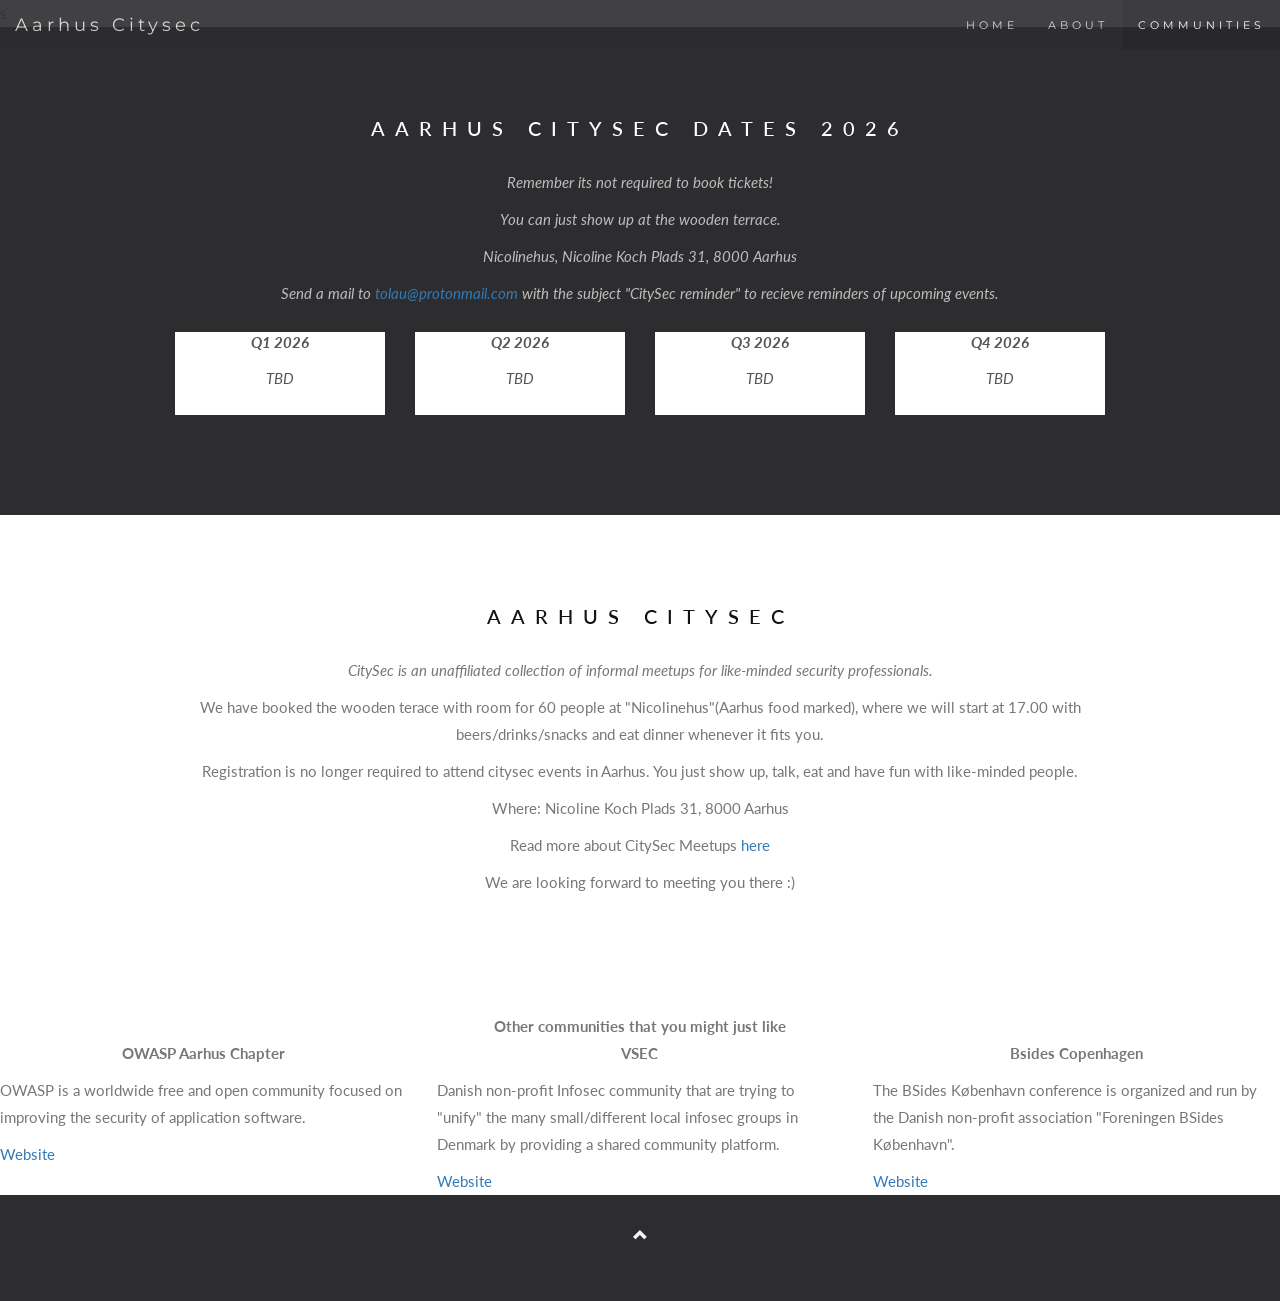
==== index.html @ cead997a "Update index.html 2025 -> 2026" ====
s<!DOCTYPE html>
<html lang="en">
<head>
  <!-- Theme Made By www.w3schools.com - No Copyright -->
  <title>Aarhus Citysec</title>
  <meta charset="utf-8">
  <meta name="viewport" content="width=device-width, initial-scale=1">
  <link rel="stylesheet" href="https://maxcdn.bootstrapcdn.com/bootstrap/3.4.1/css/bootstrap.min.css">
  <link href="https://fonts.googleapis.com/css?family=Lato" rel="stylesheet" type="text/css">
  <link href="https://fonts.googleapis.com/css?family=Montserrat" rel="stylesheet" type="text/css">
  <script src="https://ajax.googleapis.com/ajax/libs/jquery/3.7.1/jquery.min.js"></script>
  <script src="https://maxcdn.bootstrapcdn.com/bootstrap/3.4.1/js/bootstrap.min.js"></script>
  <style>
  body {
    font: 400 15px/1.8 Lato, sans-serif;
    color: #777;
  }
  h3, h4 {
    margin: 10px 0 30px 0;
    letter-spacing: 10px;      
    font-size: 20px;
    color: #111;
  }
  .container {
    padding: 80px 120px;
  }
  .person {
    border: 10px solid transparent;
    margin-bottom: 25px;
    width: 80%;
    height: 80%;
    opacity: 0.7;
  }
  .person:hover {
    border-color: #f1f1f1;
  }
  .carousel-inner img {
    -webkit-filter: grayscale(90%);
    filter: grayscale(90%); /* make all photos black and white */ 
    width: 100%; /* Set width to 100% */
    margin: auto;
  }
  .carousel-caption h3 {
    color: #fff !important;
  }
  @media (max-width: 600px) {
    .carousel-caption {
      display: none; /* Hide the carousel text when the screen is less than 600 pixels wide */
    }
  }
  .bg-1 {
    background: #2d2d30;
    color: #bdbdbd;
  }
  .bg-1 h3 {color: #fff;}
  .bg-1 p {font-style: italic;}
  .list-group-item:first-child {
    border-top-right-radius: 0;
    border-top-left-radius: 0;
  }
  .list-group-item:last-child {
    border-bottom-right-radius: 0;
    border-bottom-left-radius: 0;
  }
  .thumbnail {
    padding: 0 0 15px 0;
    border: none;
    border-radius: 0;
  }
  .thumbnail p {
    margin-top: 15px;
    color: #555;
  }
  .btn {
    padding: 10px 20px;
    background-color: #333;
    color: #f1f1f1;
    border-radius: 0;
    transition: .2s;
  }
  .btn:hover, .btn:focus {
    border: 1px solid #333;
    background-color: #fff;
    color: #000;
  }
  .modal-header, h4, .close {
    background-color: #333;
    color: #fff !important;
    text-align: center;
    font-size: 30px;
  }
  .modal-header, .modal-body {
    padding: 40px 50px;
  }
  .nav-tabs li a {
    color: #777;
  }
  #googleMap {
    width: 100%;
    height: 400px;
    -webkit-filter: grayscale(100%);
    filter: grayscale(100%);
  }  
  .navbar {
    font-family: Montserrat, sans-serif;
    margin-bottom: 0;
    background-color: #2d2d30;
    border: 0;
    font-size: 11px !important;
    letter-spacing: 4px;
    opacity: 0.9;
  }
  .navbar li a, .navbar .navbar-brand { 
    color: #d5d5d5 !important;
  }
  .navbar-nav li a:hover {
    color: #fff !important;
  }
  .navbar-nav li.active a {
    color: #fff !important;
    background-color: #29292c !important;
  }
  .navbar-default .navbar-toggle {
    border-color: transparent;
  }
  .open .dropdown-toggle {
    color: #fff;
    background-color: #555 !important;
  }
  .dropdown-menu li a {
    color: #000 !important;
  }
  .dropdown-menu li a:hover {
    background-color: red !important;
  }
  footer {
    background-color: #2d2d30;
    color: #f5f5f5;
    padding: 32px;
  }
  footer a {
    color: #f5f5f5;
  }
  footer a:hover {
    color: #777;
    text-decoration: none;
  }  
  .form-control {
    border-radius: 0;
  }
  textarea {
    resize: none;
  }
  </style>
</head>
<body id="myPage" data-spy="scroll" data-target=".navbar" data-offset="50">

<nav class="navbar navbar-default navbar-fixed-top">
  <div class="container-fluid">
    <div class="navbar-header">
      <button type="button" class="navbar-toggle" data-toggle="collapse" data-target="#myNavbar">
        <span class="icon-bar"></span>
        <span class="icon-bar"></span>
        <span class="icon-bar"></span>                        
      </button>
      <a class="navbar-brand" href="#myPage">Aarhus Citysec</a>
    </div>
    <div class="collapse navbar-collapse" id="myNavbar">
      <ul class="nav navbar-nav navbar-right">
        <li><a href="#myPage">HOME</a></li>
        <li><a href="#band">ABOUT</a></li>
        <li><a href="#communities">COMMUNITIES</a></li>
		</ul>
    </div>
  </div>
</nav>

<!-- Container (DATES Section) -->
<div id="tour" class="bg-1">
  <div class="container">
    <h3 class="text-center">AARHUS CITYSEC DATES 2026</h3>
    	<p class="text-center">Remember its not required to book tickets!</p> 
	<p class="text-center">You can just show up at the wooden terrace.</p>
	<p class="text-center">Nicolinehus, Nicoline Koch Plads 31, 8000 Aarhus</p>
	<p class="text-center">Send a mail to <a href="mailto:tolau@protonmail.com?subject=CitySec reminder">tolau@protonmail.com</a> with the subject "CitySec reminder" to recieve reminders of upcoming events.</p>
    <div class="row text-center">
      <div class="col-sm-4" style="width: 240px" >
        <div class="thumbnail">
          <p><strong>Q1 2026</strong></p>
          <p>TBD</p>
        </div>
      </div>
      <div class="col-sm-4" style="max-width: 240px" >
        <div class="thumbnail">
          <p><strong>Q2 2026</strong></p>
          <p>TBD</p>
        </div>
      </div>
 
      <div class="col-sm-4" style="max-width: 240px" >
        <div class="thumbnail">
          <p><strong>Q3 2026</strong></p>
          <p>TBD</p>
        </div>
      </div>
      <div class="col-sm-4" style="max-width: 240px" >
        <div class="thumbnail">
          <p><strong>Q4 2026</strong></p>
          <p>TBD</p>
        </div>
      </div>
    </div>
  </div>
</div>


<!-- Container (The Band Section) -->
<div id="band" class="container text-center">
  <h3>AARHUS CITYSEC</h3>
  <p><em>CitySec is an unaffiliated collection of informal meetups for like-minded security professionals.</em></p>
  <p>We have booked the wooden terace with room for 60 people at "Nicolinehus"(Aarhus food marked), where we will start at 17.00 with beers/drinks/snacks and eat dinner whenever it fits you.</p>
  <p>Registration is no longer required to attend citysec events in Aarhus. You just show up, talk, eat and have fun with like-minded people.</p>
  <p>Where: Nicoline Koch Plads 31, 8000 Aarhus</p>
  <p>Read more about CitySec Meetups <a href="https://www.reddit.com/r/netsec/wiki/meetups/citysec">here</a></p>
  <p>We are looking forward to meeting you there :)</p>
  <br>
  </div>
  <div id="communities" class="row">
  <strong><center>Other communities that you might just like</center></strong>
    <div class="col-sm-4">
      <p class="text-center"><strong>OWASP Aarhus Chapter</strong></p>
	  <p>OWASP is a worldwide free and open community focused on improving the security of application software.</p>
      <a href="https://owasp.org/www-chapter-aarhus/" target="_blank">Website</a>
    </div>
    <div class="col-sm-4">
      <p class="text-center"><strong>VSEC</strong></p>
	  <p>Danish non-profit Infosec community that are trying to "unify" the many small/different local infosec groups in Denmark by providing a shared community platform.</p>
      <a href="https://vsec.dk/" target="_blank">Website</a>
    </div>
    <div class="col-sm-4">
      <p class="text-center"><strong>Bsides Copenhagen</strong></p>
	  <p>The BSides København conference is organized and run by the Danish non-profit association "Foreningen BSides København".</p>
      <a href="https://bsideskbh.dk/" target="_blank">Website</a>
    </div>
  </div>
</div>



 
<!-- Footer -->
<footer class="text-center">
  <a class="up-arrow" href="#myPage" data-toggle="tooltip" title="TO TOP">
    <span class="glyphicon glyphicon-chevron-up"></span>
  </a><br><br>
</footer>

<script>
$(document).ready(function(){
  // Initialize Tooltip
  $('[data-toggle="tooltip"]').tooltip(); 
  
  // Add smooth scrolling to all links in navbar + footer link
  $(".navbar a, footer a[href='#myPage']").on('click', function(event) {

    // Make sure this.hash has a value before overriding default behavior
    if (this.hash !== "") {

      // Prevent default anchor click behavior
      event.preventDefault();

      // Store hash
      var hash = this.hash;

      // Using jQuery's animate() method to add smooth page scroll
      // The optional number (900) specifies the number of milliseconds it takes to scroll to the specified area
      $('html, body').animate({
        scrollTop: $(hash).offset().top
      }, 900, function(){
   
        // Add hash (#) to URL when done scrolling (default click behavior)
        window.location.hash = hash;
      });
    } // End if
  });
})
</script>

</body>
</html>
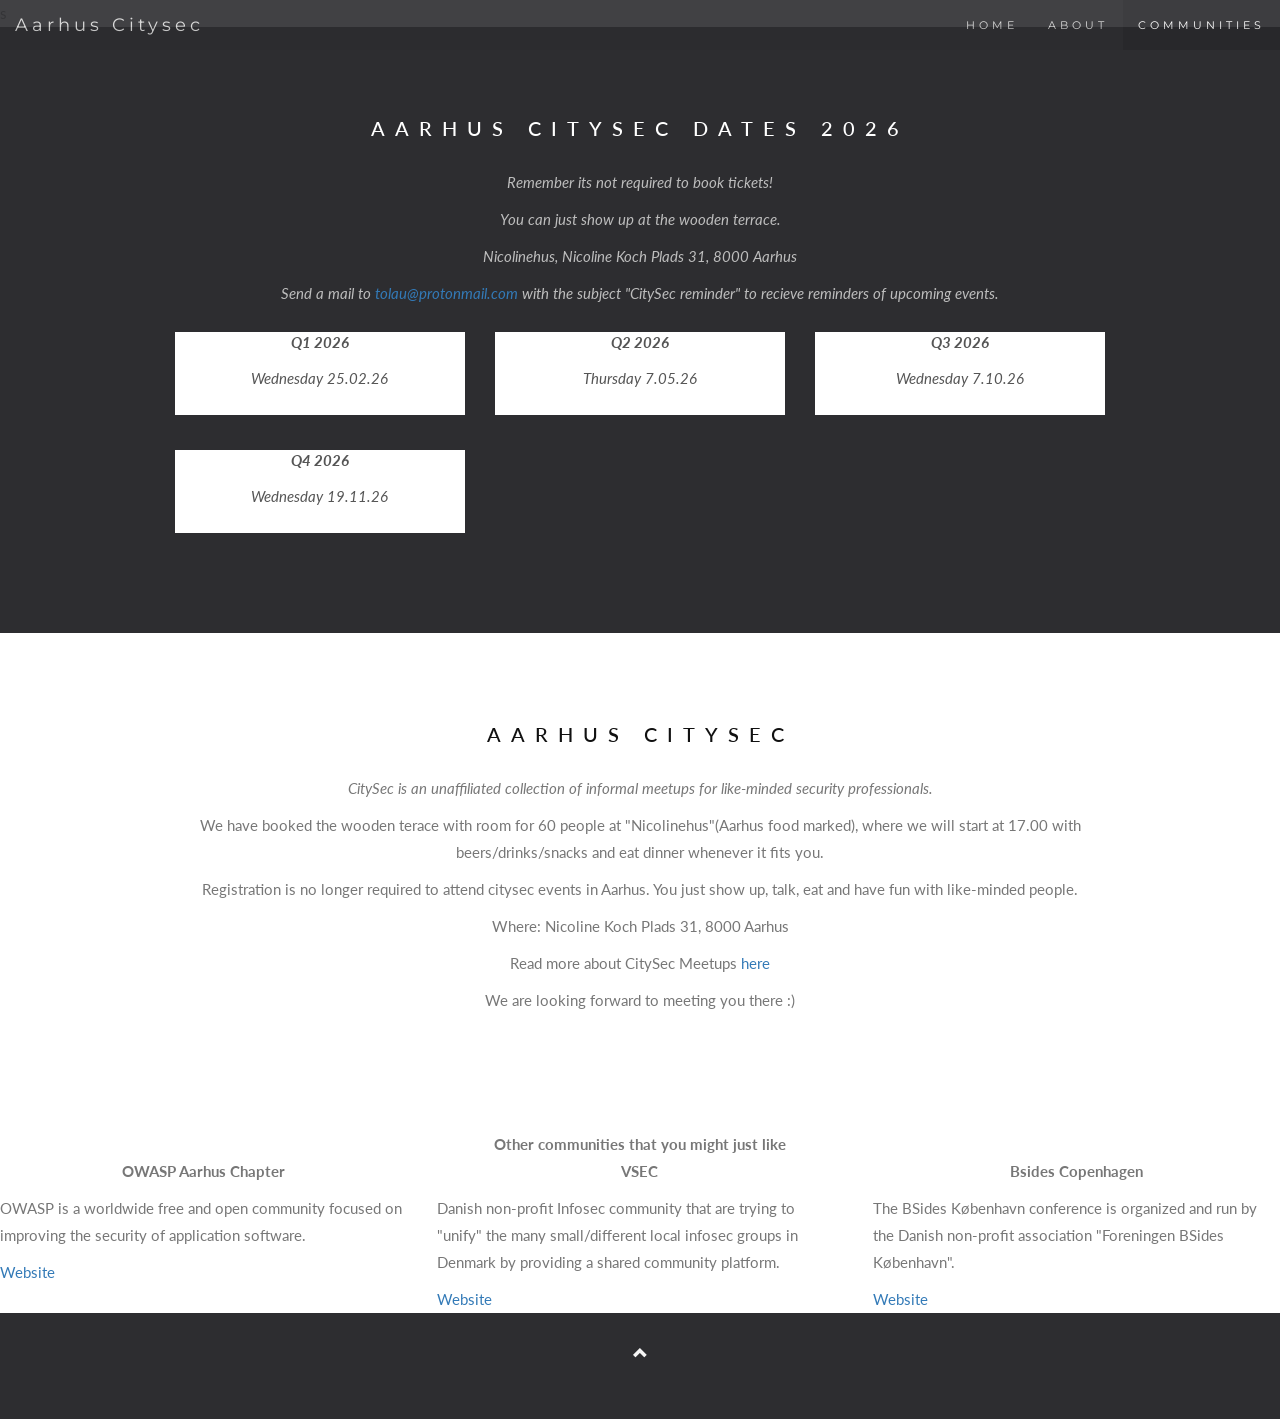
==== commit 6c36e5ee: "Update index.html with 2026 dates" ====
--- a/index.html
+++ b/index.html
@@ -184,29 +184,29 @@
 	<p class="text-center">Nicolinehus, Nicoline Koch Plads 31, 8000 Aarhus</p>
 	<p class="text-center">Send a mail to <a href="mailto:tolau@protonmail.com?subject=CitySec reminder">tolau@protonmail.com</a> with the subject "CitySec reminder" to recieve reminders of upcoming events.</p>
     <div class="row text-center">
-      <div class="col-sm-4" style="width: 240px" >
+      <div class="col-sm-4">
         <div class="thumbnail">
           <p><strong>Q1 2026</strong></p>
-          <p>TBD</p>
-        </div>
-      </div>
-      <div class="col-sm-4" style="max-width: 240px" >
+          <p>Wednesday 25.02.26</p>
+        </div>
+      </div>
+      <div class="col-sm-4">
         <div class="thumbnail">
           <p><strong>Q2 2026</strong></p>
-          <p>TBD</p>
+          <p>Thursday 7.05.26</p>
         </div>
       </div>
  
-      <div class="col-sm-4" style="max-width: 240px" >
+      <div class="col-sm-4">
         <div class="thumbnail">
           <p><strong>Q3 2026</strong></p>
-          <p>TBD</p>
-        </div>
-      </div>
-      <div class="col-sm-4" style="max-width: 240px" >
+          <p>Wednesday 7.10.26</p>
+        </div>
+      </div>
+      <div class="col-sm-4">
         <div class="thumbnail">
           <p><strong>Q4 2026</strong></p>
-          <p>TBD</p>
+          <p>Wednesday 19.11.26</p>
         </div>
       </div>
     </div>
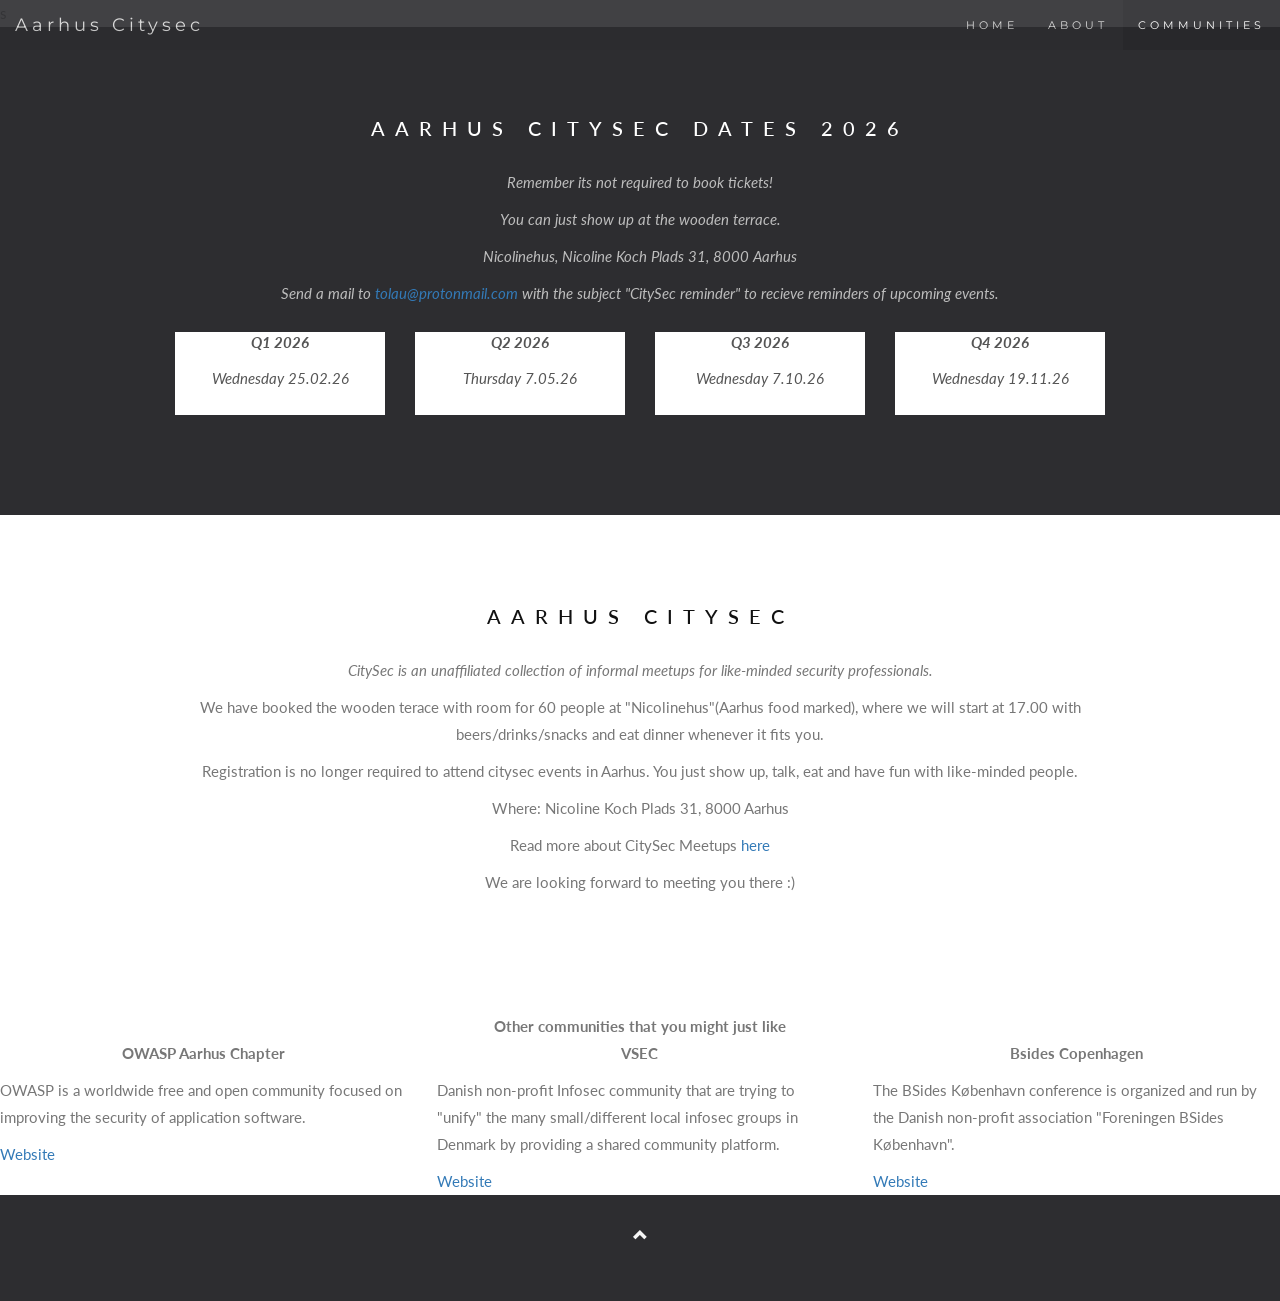
==== commit 1df73048: "Update index.html" ====
--- a/index.html
+++ b/index.html
@@ -184,26 +184,26 @@
 	<p class="text-center">Nicolinehus, Nicoline Koch Plads 31, 8000 Aarhus</p>
 	<p class="text-center">Send a mail to <a href="mailto:tolau@protonmail.com?subject=CitySec reminder">tolau@protonmail.com</a> with the subject "CitySec reminder" to recieve reminders of upcoming events.</p>
     <div class="row text-center">
-      <div class="col-sm-4">
+      <div class="col-sm-4"  style="max-width: 240px" >
         <div class="thumbnail">
           <p><strong>Q1 2026</strong></p>
           <p>Wednesday 25.02.26</p>
         </div>
       </div>
-      <div class="col-sm-4">
+      <div class="col-sm-4"  style="max-width: 240px" >
         <div class="thumbnail">
           <p><strong>Q2 2026</strong></p>
           <p>Thursday 7.05.26</p>
         </div>
       </div>
  
-      <div class="col-sm-4">
+      <div class="col-sm-4"  style="max-width: 240px" >
         <div class="thumbnail">
           <p><strong>Q3 2026</strong></p>
           <p>Wednesday 7.10.26</p>
         </div>
       </div>
-      <div class="col-sm-4">
+      <div class="col-sm-4"  style="max-width: 240px" >
         <div class="thumbnail">
           <p><strong>Q4 2026</strong></p>
           <p>Wednesday 19.11.26</p>
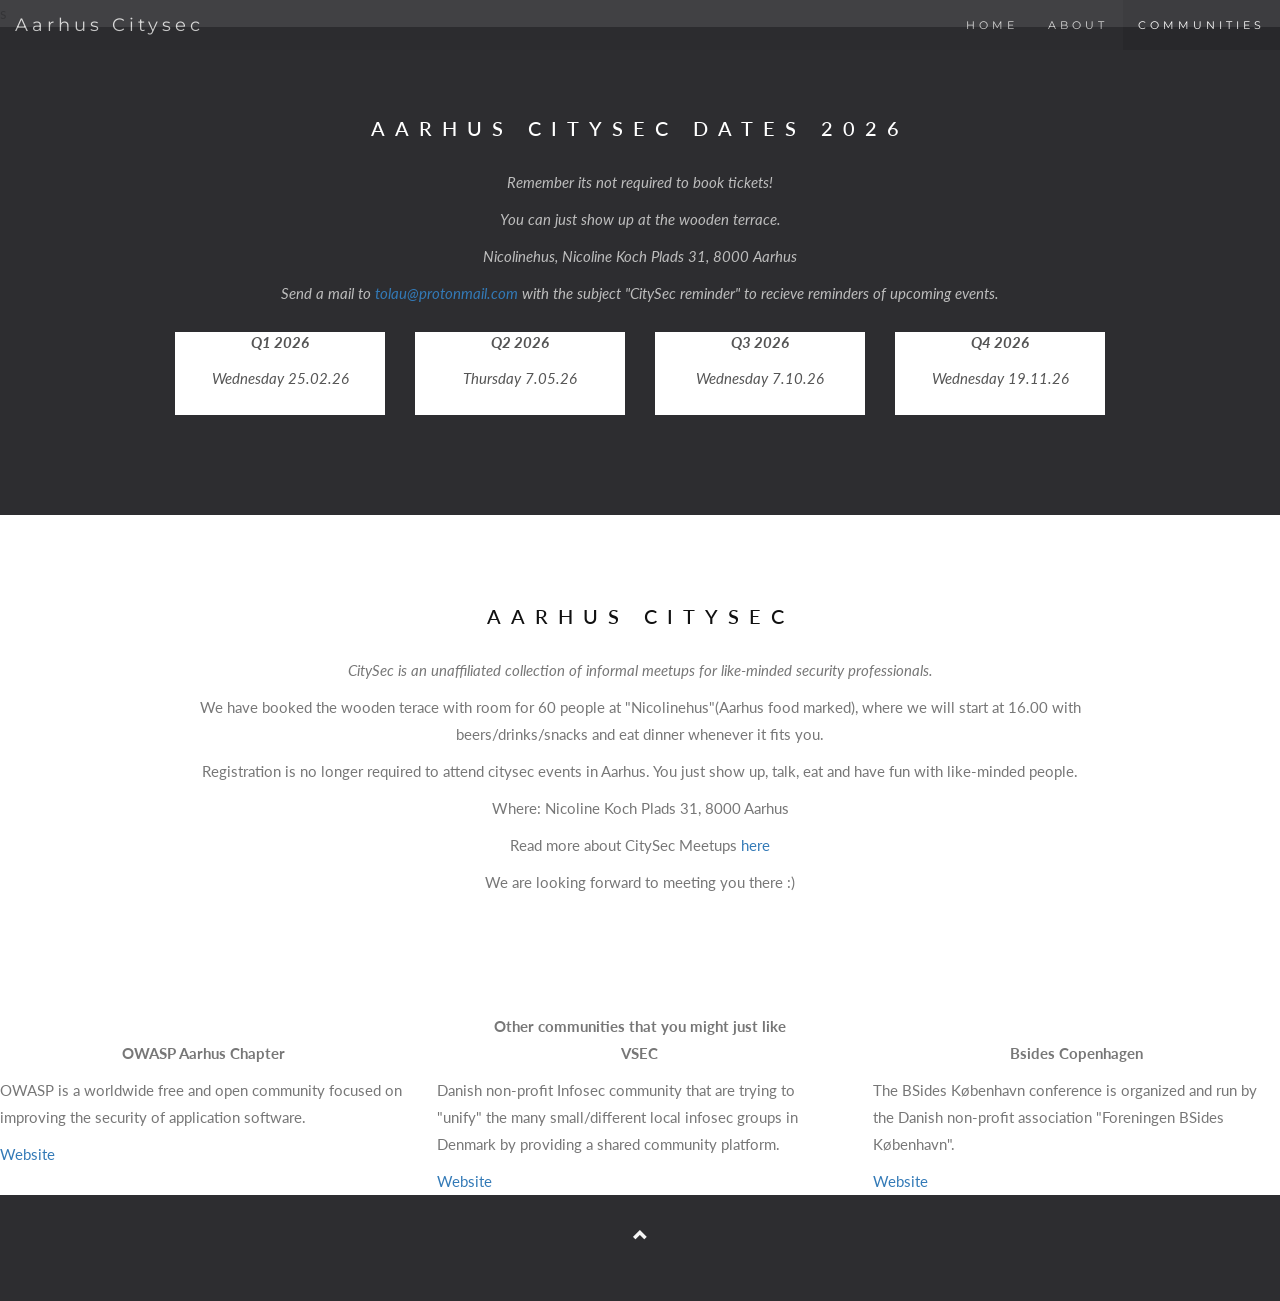
==== commit 2f8b909e: "Update index.html" ====
--- a/index.html
+++ b/index.html
@@ -218,7 +218,7 @@
 <div id="band" class="container text-center">
   <h3>AARHUS CITYSEC</h3>
   <p><em>CitySec is an unaffiliated collection of informal meetups for like-minded security professionals.</em></p>
-  <p>We have booked the wooden terace with room for 60 people at "Nicolinehus"(Aarhus food marked), where we will start at 17.00 with beers/drinks/snacks and eat dinner whenever it fits you.</p>
+  <p>We have booked the wooden terace with room for 60 people at "Nicolinehus"(Aarhus food marked), where we will start at 16.00 with beers/drinks/snacks and eat dinner whenever it fits you.</p>
   <p>Registration is no longer required to attend citysec events in Aarhus. You just show up, talk, eat and have fun with like-minded people.</p>
   <p>Where: Nicoline Koch Plads 31, 8000 Aarhus</p>
   <p>Read more about CitySec Meetups <a href="https://www.reddit.com/r/netsec/wiki/meetups/citysec">here</a></p>
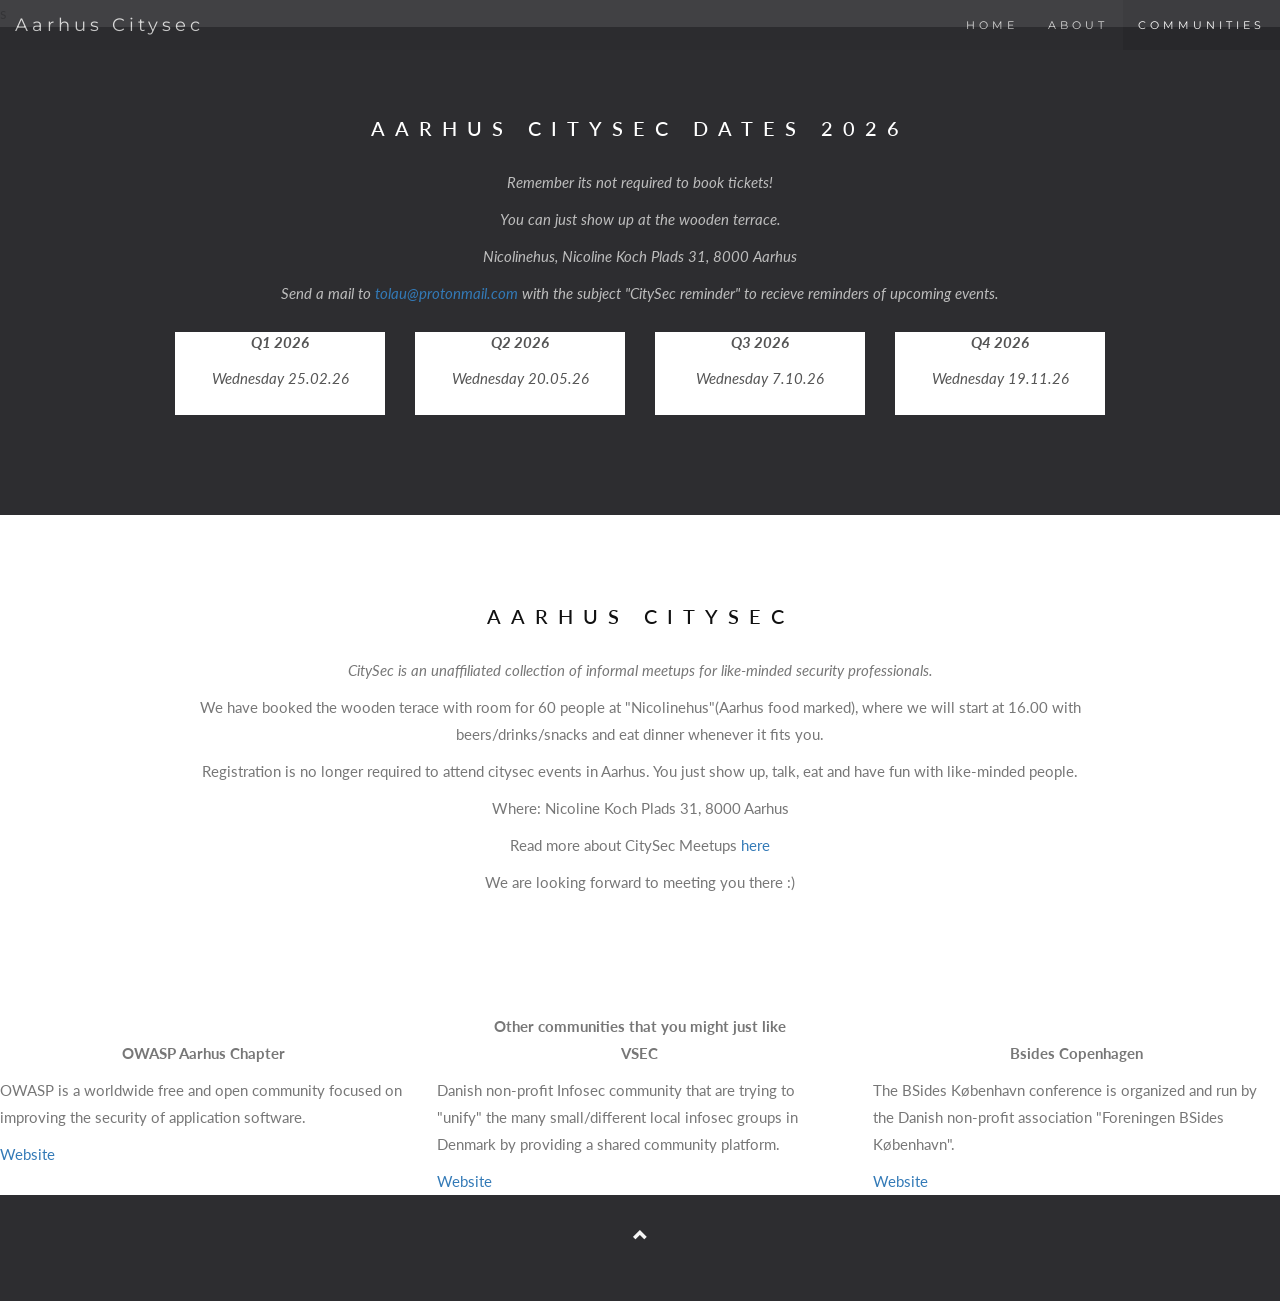
==== commit fb481215: "Update index.html" ====
--- a/index.html
+++ b/index.html
@@ -193,7 +193,7 @@
       <div class="col-sm-4"  style="max-width: 240px" >
         <div class="thumbnail">
           <p><strong>Q2 2026</strong></p>
-          <p>Thursday 7.05.26</p>
+          <p>Wednesday 20.05.26</p>
         </div>
       </div>
  
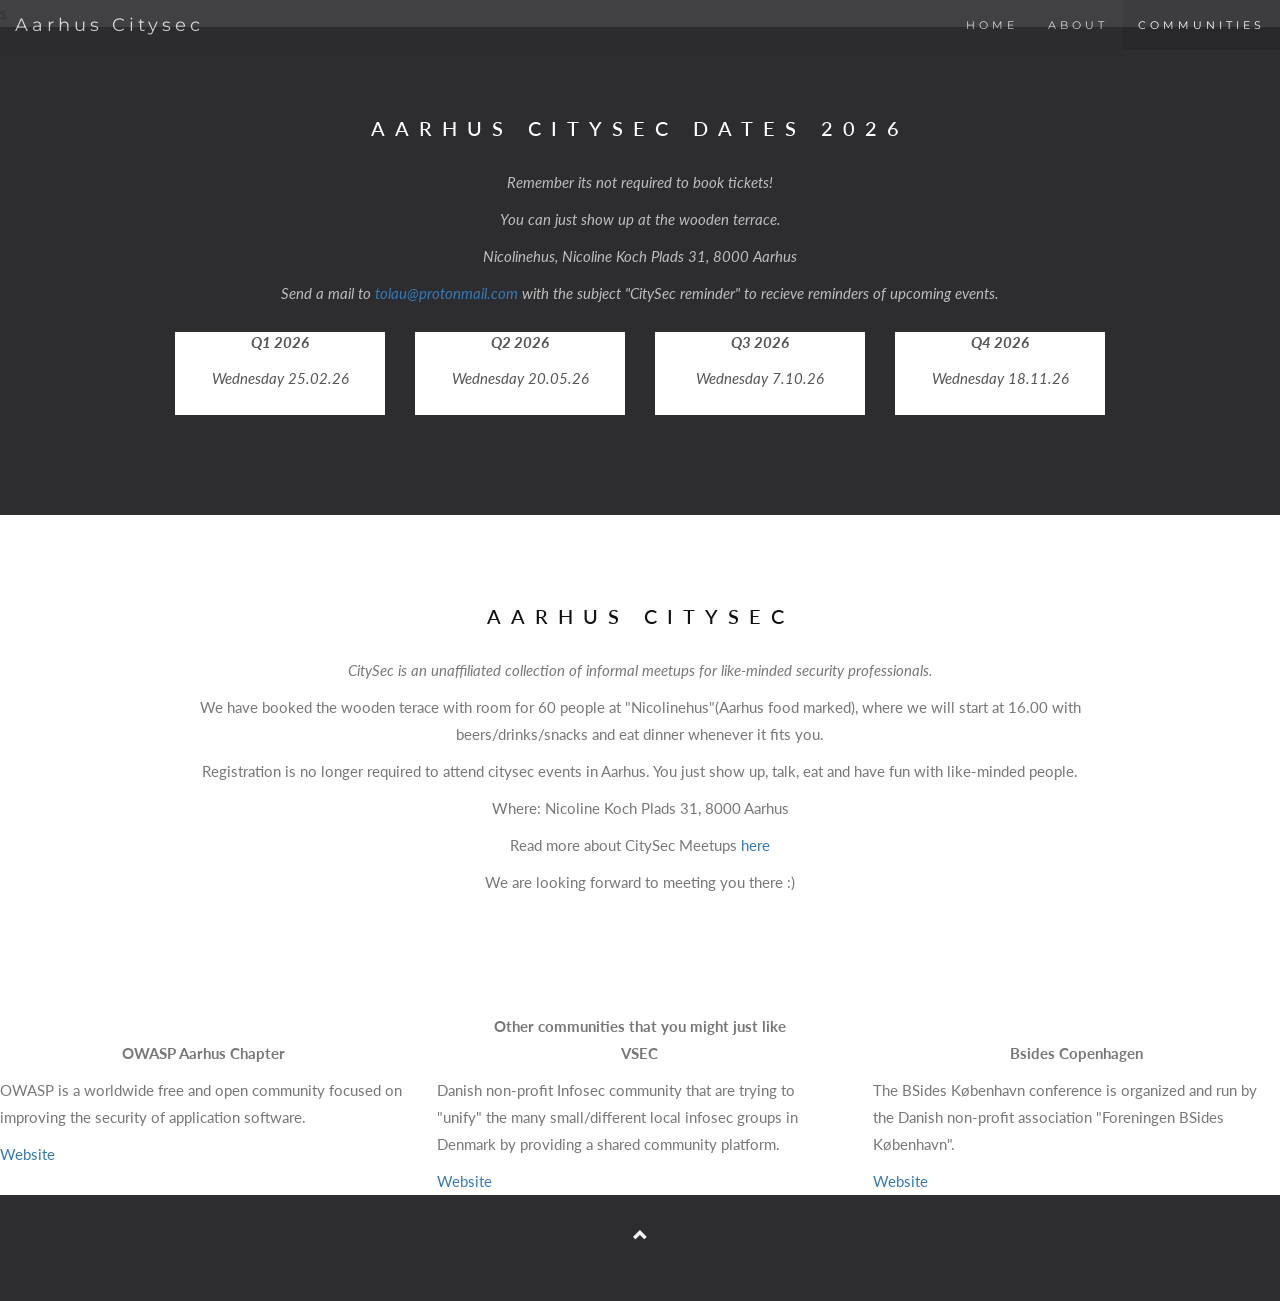
==== commit 9bf3fcbe: "Update index.html" ====
--- a/index.html
+++ b/index.html
@@ -206,7 +206,7 @@
       <div class="col-sm-4"  style="max-width: 240px" >
         <div class="thumbnail">
           <p><strong>Q4 2026</strong></p>
-          <p>Wednesday 19.11.26</p>
+          <p>Wednesday 18.11.26</p>
         </div>
       </div>
     </div>
